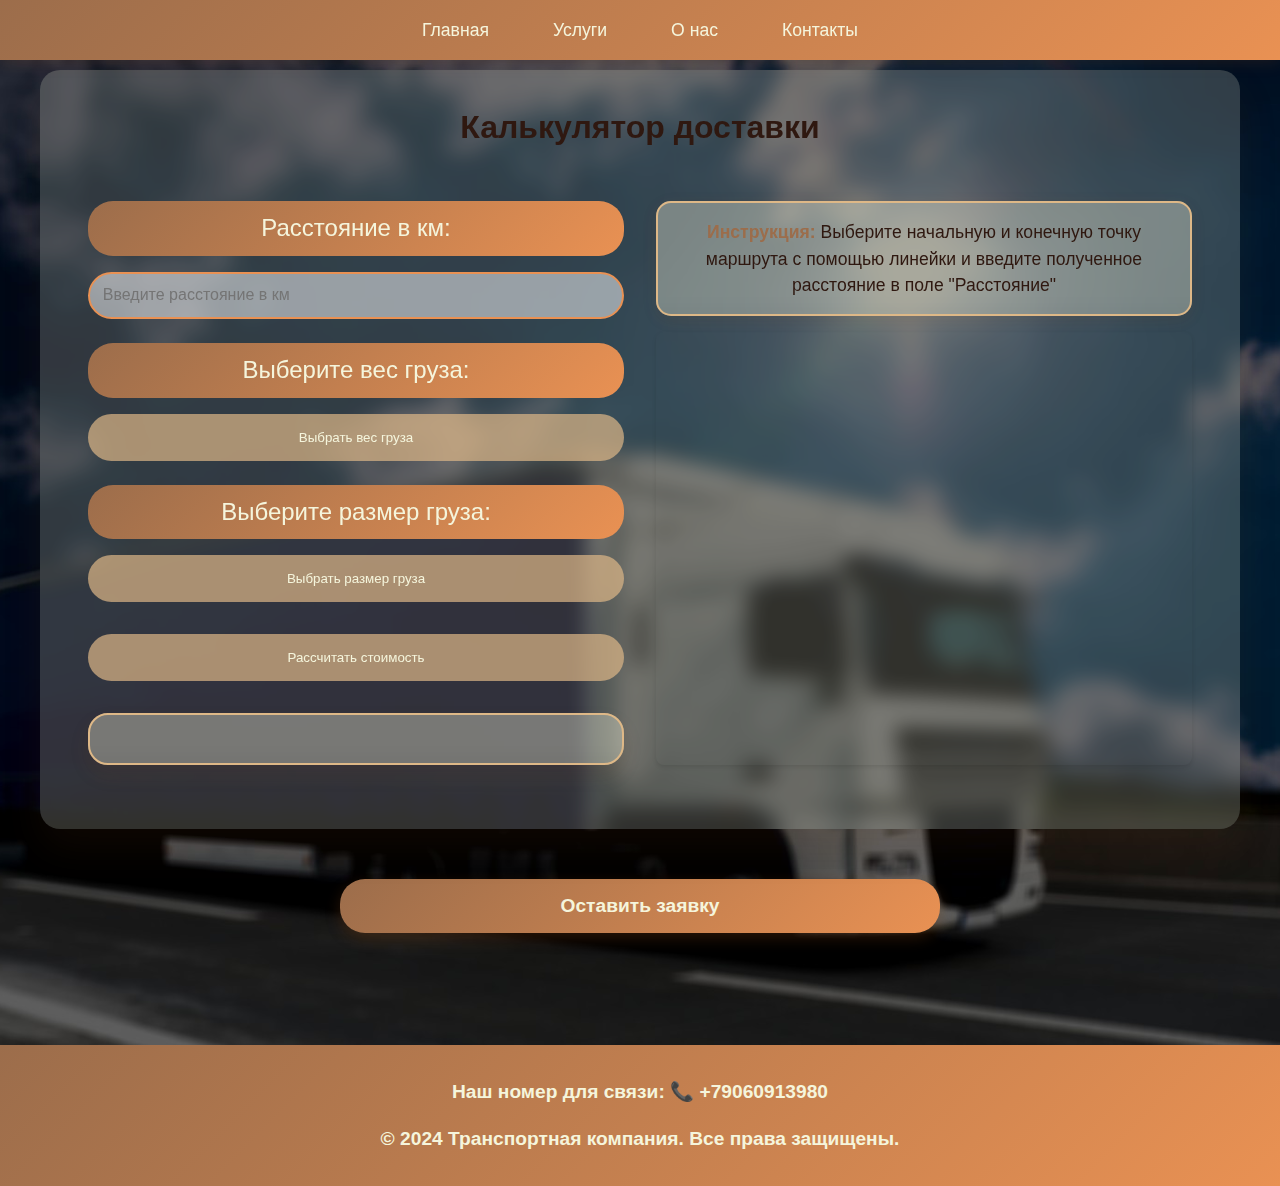
==== project/cartr.html @ 9c748768 "Add files via upload" ====
<!DOCTYPE html>
<html lang="ru">
<head>
    <meta charset="UTF-8">
    <meta name="viewport" content="width=device-width, initial-scale=1.0">
    <link rel="stylesheet" href="car.css">
    <title>Калькулятор доставки</title>
</head>
<body>
    <header>
        <nav>
            <ul class="nav-list">
                <li><a href="index.html">Главная</a></li>
                <li><a href="index.html">Услуги</a></li>
                <li><a href="index.html">О нас</a></li>
                <li><a href="#contact">Контакты</a></li>
            </ul>
        </nav>
    </header>

    <div class="form-container">
        <h1>Калькулятор доставки</h1>
        <div class="calculator-layout">
            <div class="form-section">
                <form id="delivery-calculator">
                    <div class="form-group">
                        <label for="distance" class="form-label">Расстояние в км:</label>
                        <input type="number" id="distance" name="distance" min="1" required placeholder="Введите расстояние в км">
                    </div>
                    <div class="form-group">
                        <label for="weight" class="form-label">Выберите вес груза:</label>
                        <button type="button" id="weight-button" class="btn delivery-btn">Выбрать вес груза</button>
                    </div>
                    <div class="form-group">
                        <label for="size" class="form-label">Выберите размер груза:</label>
                        <button type="button" id="size-button" class="btn delivery-btn">Выбрать размер груза</button>
                    </div>
                    <div class="form-group">
                        <button type="submit" class="btn delivery-btn">Рассчитать стоимость</button>
                    </div>
                </form>
                <div id="result" class="result"></div>
            </div>
            <div class="map-section">
                <div class="map-instructions">
                    <strong>Инструкция:</strong> Выберите начальную и конечную точку маршрута с помощью линейки и введите полученное расстояние в поле "Расстояние"
                </div>
                <div class="map-container">
                    <script type="text/javascript" charset="utf-8" async src="https://api-maps.yandex.ru/services/constructor/1.0/js/?um=constructor%3A729892ba539dc0ba1b27fecc70c59224b17dba3aeef4934f41608c4e191b0297&amp;width=100%&amp;height=400&amp;lang=ru_RU&amp;scroll=true"></script>
                </div>
            </div>
        </div>
    </div>

    <div id="size-modal" class="modal">
        <div class="modal-content">
            <span class="close" style="cursor: pointer;">&times;</span>
            <h2>Выберите размер груза</h2>
            <div class="button-container">
                <button class="size-option" id="small-cargo" onclick="selectCargoSize('small')">
                    <img src="img/cardboard-box.png" alt="Маленький груз" class="cargo-icon">
                    Маленький груз<br>
                    <span style="font-size: 0.9rem; color: var(--dark);">До 50х50х30 см</span>
                </button>
                <button class="size-option" id="large-cargo" onclick="selectCargoSize('large')">
                    <img src="img/cardboard-box.png" alt="Большой груз" class="cargo-icon">
                    Большой груз<br>
                    <span style="font-size: 0.9rem; color: var(--dark);">Больше 50х50х30 см</span>
                </button>
            </div>
        </div>
    </div>

    <div id="weight-modal" class="modal">
        <div class="modal-content">
            <span class="close" style="cursor: pointer;">&times;</span>
            <h2>Выберите вес груза</h2>
            <div class="button-container">
                <button class="size-option" onclick="selectWeight('light')">
                    <img src="img/photo.png" alt="Легкий груз" class="cargo-icon">
                    Легкий груз<br>
                    <span style="font-size: 0.9rem; color: var(--dark);">До 100 кг</span>
                </button>
                <button class="size-option" onclick="selectWeight('heavy')">
                    <img src="img/photo.png" alt="Тяжелый груз" class="cargo-icon">
                    Тяжелый груз<br>
                    <span style="font-size: 0.9rem; color: var(--dark);">Больше 100 кг</span>
                </button>
            </div>
        </div>
    </div>
    <button class="request-btn">Оставить заявку</button>

    <div id="requestModal" class="modal">
        <div class="modal-content">
            <span class="close">&times;</span>
            <div class="form-modal">
                <h2 style="margin-bottom: 1.5rem; color: var(--primary);">Оставить заявку</h2>
                <form id="requestForm">
                    <div class="form-group">
                        <label for="name">Ваше имя</label>
                        <input type="text" id="name" name="name" required>
                    </div>
                    <div class="form-group">
                        <label for="phone">Номер телефона</label>
                        <div class="phone-input-container">
                            <input 
                                type="tel" 
                                id="phone" 
                                name="phone" 
                                pattern="\+7[0-9]{10}"
                                value="+7"
                                required
                                oninput="validatePhone(this)"
                                onblur="checkPhoneLength(this)"
                            >
                            <span id="phone-error" class="error-message"></span>
                        </div>
                    </div>
                    <button type="submit" class="submit-btn">Подтвердить</button>
                </form>
            </div>
        </div>
    </div>

    <footer>
        <div class="footer-content">
            <p id="contact">Наш номер для связи: <span role="img" aria-label="phone">📞</span> +79060913980</p>
            <p>&copy; 2024 Транспортная компания. Все права защищены.</p>
        </div>
    </footer>

    <script src="script.js"></script>
</body>
</html>
---- project/car.css ----
:root {
    --primary: #9c6d4b; 
    --primary-dark: #86613c; 
    --secondary: #e99153; 
    --accent: #DEB887; 
    --dark: #2F1810; 
    --light: #F5F5DC; 
    --gradient: linear-gradient(135deg, var(--primary) 0%, var(--secondary) 100%);
    --gradient-soft: linear-gradient(135deg, rgba(139, 69, 19, 0.1) 0%, rgba(210, 105, 30, 0.1) 100%);
    --background: #F5E6D3; 
}

body {
    display: flex;
    flex-direction: column;
    min-height: 100vh; 
}


body::before {
    content: '';
    position: absolute;
    top: 0;
    left: 0;
    right: 0;
    bottom: 0;
    background-image: url("img/ph.jpg"); 
    background-size: cover; 
    background-position: center; 
    
    
    z-index: -1; 
}


h1 {
    margin-bottom: 2rem; 
    font-size: 2rem; 
    color: var(--dark); 
}
* {
    margin: 0;
    padding: 0;
    box-sizing: border-box;
}

body {
    font-family: 'Segoe UI', Tahoma, Geneva, Verdana, sans-serif;
    line-height: 1.6;
    color: var(--dark);
    background: linear-gradient(135deg, #E6D5C3 0%, #F5E6D3 100%);
    min-height: 100vh;
    position: relative;
}

header {
    background: var(--gradient);
    padding: 1rem 0;
    position: fixed;
    width: 100%;
    top: 0;
    z-index: 100;
    box-shadow: 0 2px 15px rgba(139, 69, 19, 0.2);
}


nav {
    max-width: 1200px;
    margin: 0 auto;
    padding: 0 20px;
}

.nav-list {
    list-style: none;
    display: flex;
    gap: 2rem;
    justify-content: center;
}

.nav-list a {
    color: var(--light);
    text-decoration: none;
    font-weight: 500;
    font-size: 1.1rem;
    padding: 0.5rem 1rem;
    border-radius: 25px;
    transition: all 0.3s ease;
}

.nav-list a:hover {
    background: rgba(222, 184, 135, 0.2);
    transform: translateY(-2px);
    box-shadow: 0 5px 15px rgba(222, 184, 135, 0.2);
}
.form-container {
    max-width: 600px; 
    width: 100%; 
    margin: 3rem auto; 
    padding: 2rem;
    background: rgba(245, 245, 220, 0.2); 
    border-radius: 20px;
    box-shadow: 0 20px 40px rgba(139, 69, 19, 0.1);
    backdrop-filter: blur(10px); 
    text-align: center; 
    transform: translateY(70px);
}

.form-grou\p {
    margin-bottom: 1.5rem; 
}

.form-label {
    display: block;
    margin-bottom: 0.5rem; 
    font-weight: 700; 
    font-size: 1.5rem; 
    color: var(--light); 
    background: var(--gradient); 
    padding: 0.5rem; 
    border-radius: 25px; 
    text-align: center; 
    width: 100%; 
    max-width: 600px; 
    margin: 0 auto; 
}

input, select {
    width: 100%;
    padding: 0.8rem;
    border: 2px solid var(--secondary); 
    border-radius: 25px; 
    font-size: 1rem;
    transition: border-color 0.3s ease; 
    background: rgba(255, 255, 255, 0.5); 
    margin-top: 0.5rem; 
}

input:focus, select:focus {
    border-color: var(--primary); 
    outline: none;
}

.result {
    margin-top: 2rem;
    font-size: 1.2rem;
    color: var(--dark);
    background: (222, 184, 135, 0.2);
}

footer {
    background: var(--gradient);
    color: var(--light);
    padding: 1rem;
    margin-top: 5rem;
}

.footer-content {
    max-width: 800px;
    margin: 0 auto;
    padding: 0 20px;
    text-align: center;
}
.footer-content p {
    font-size: 1.2rem; 
    color: var(--light); 
    margin: 1rem 0; 
    font-weight: bold; 
    cursor: pointer; 
}

.btn {
    background: rgba(222, 184, 135, 0.7); 
    color: var(--light);
    border: none;
    border-radius: 25px;
    padding: 1rem 2rem; 
    cursor: pointer;
    transition: all 0.3s ease;
    margin-top: 1rem; 
    width: 100%; 
    max-width: 700px; 
}
.modal {
    display: none; 
    position: fixed;
    z-index: 1000;
    left: 0;
    top: 0;
    width: 100%;
    height: 100%;
    overflow: auto;
    background-color: rgba(0, 0, 0, 0.7); 
}

.modal-content {
    background-color: rgba(255, 255, 255, 1);
    margin: 15% auto;
    padding: 20px;
    border: 1px solid rgba(222, 184, 135, 0.2);
    width: 600px;
    border-radius: 20px;
    box-shadow: 0 10px 20px rgba(139, 69, 19, 0.1);
    text-align: center;
    position: relative; 
}

.button-container {
    display: flex; 
    justify-content: space-between; 
    margin: 1rem 0; 
}

.size-option {
    background: var(--gradient); 
    color: var(--light);
    border: none;
    border-radius: 25px; 
    padding: 1.5rem; 
    cursor: pointer;
    transition: all 0.3s ease;
    box-shadow: 0 5px 15px rgba(139, 69, 19, 0.3);
    font-size: 1.5rem; 
    flex: 1; 
    margin: 0 0.5rem; 
    height: 150px; 
    min-width: 200px; 
    text-align: center; 
}

.size-option:hover {
    transform: translateY(-2px);
    box-shadow: 0 8px 20px rgba(139, 69, 19, 0.4);
    background: linear-gradient(135deg, var(--primary-dark) 0%, var(--secondary) 100%); 
} 

.calculator-layout {
    margin-top: 200px ;
    display: flex;
    flex-direction: row;
    gap: 2rem;
    max-width: 1200px;
    margin: 1rem auto;
    padding: 1rem 2rem;
}

.form-section {
    flex: 1;
    min-width: 300px;
}

.map-container {
    flex: 1;
    min-width: 300px;
    height: 400px;
    border-radius: 8px;
    overflow: hidden;
    box-shadow: 0 2px 4px rgba(0, 0, 0, 0.1);
}  
.form-container {
    max-width: 1200px;
    margin: 0 auto;
    padding: 2rem 1rem;
}

.form-group {
    margin-bottom: 1.5rem;
}

.form-label {
    display: block;
    margin-bottom: 0.5rem;
    font-weight: 500;
}

.delivery-btn {
    width: 100%;
    max-width: 600px; 
    margin: 0 auto;
    margin-top: 0.5rem;
}

.result {
    margin-top: 2rem;
    padding: 1.5rem;
    border-radius: 20px;
    background: rgba(245, 245, 220, 0.2);
    backdrop-filter: blur(10px);
    border: 2px solid var(--accent);
    color: var(--dark);
    font-size: 1.2rem;
    text-align: center;
    box-shadow: 0 10px 20px rgba(139, 69, 19, 0.1);
    transition: all 0.3s ease;
    animation: fadeIn 0.5s ease;
    font-weight: 500;
} 

.map-instructions {
    background: rgba(245, 245, 220, 0.2);
    backdrop-filter: blur(10px);
    padding: 1rem 2rem;
    border-radius: 15px;
    margin-bottom: 1rem;
    box-shadow: 0 4px 15px rgba(139, 69, 19, 0.1);
    border: 2px solid var(--accent);
    color: var(--dark);
    font-size: 1.1rem;
    text-align: center;
    line-height: 1.5;
    font-weight: 500;
}

.map-instructions strong {
    color: var(--primary);
    font-weight: 700;
} 
.map-section {
    display: flex;
    flex-direction: column;
    flex: 1;
    min-width: 300px;
}


.close {
    position: absolute;
    right: 20px;
    top: 10px;
    color: var(--primary);
    font-size: 24px;
    cursor: pointer;
} 
.request-btn {
    background: var(--gradient);
    color: var(--light);
    border: none;
    border-radius: 25px;
    padding: 1rem 2rem;
    cursor: pointer;
    transition: all 0.3s ease;
    margin: 120px auto 2rem; 
    width: 100%;
    max-width: 600px;
    font-size: 1.2rem;
    font-weight: 600;
    display: block;
    box-shadow: 0 5px 15px rgba(139, 69, 19, 0.3);
}

.request-btn:hover {
    transform: translateY(-2px);
    box-shadow: 0 8px 20px rgba(139, 69, 19, 0.4);
    background: linear-gradient(135deg, var(--primary-dark) 0%, var(--secondary) 100%);
} 
.form-modal {
    max-width: 400px;
    margin: 0 auto;
}

.form-modal .form-group {
    margin-bottom: 1.5rem;
    text-align: left;
}

.form-modal label {
    display: block;
    margin-bottom: 0.5rem;
    color: var(--dark);
    font-weight: 600;
}

.form-modal input {
    width: 100%;
    padding: 0.8rem;
    border: 2px solid var(--secondary);
    border-radius: 25px;
    font-size: 1rem;
    background: rgba(255, 255, 255, 0.9);
}

.form-modal .submit-btn {
    background: var(--gradient);
    color: var(--light);
    border: none;
    border-radius: 25px;
    padding: 1rem 2rem;
    cursor: pointer;
    transition: all 0.3s ease;
    width: 100%;
    font-size: 1.1rem;
    font-weight: 600;
    margin-top: 1rem;
}

.form-modal .submit-btn:hover {
    background: linear-gradient(135deg, var(--primary-dark) 0%, var(--secondary) 100%);
} 
.success-message {
    color: var(--primary);
    font-size: 1.2rem;
    font-weight: 600;
    text-align: center;
    margin: 2rem 0;
}
.phone-input-container {
    position: relative;
    width: 100%;
}

.error-message {
    color: #ff4444;
    font-size: 0.9rem;
    margin-top: 0.5rem;
    display: block;
    text-align: left;
    opacity: 0;
    transition: opacity 0.3s ease;
}

.error-message.show {
    opacity: 1;
}



.cargo-icon {
    width: 50px;
    height: 50px;
    margin-bottom: 10px;
    display: block;
    margin-left: auto;
    margin-right: auto;
}

@media (max-width: 768px) {
    .modal-content {
        width: 90%; 
        margin: 10% auto; 
        padding: 15px; 
    } 
    body {
        font-size: 0.7rem; 
    }

    .calculator-layout {
        flex-direction: column; 
        margin-top: 80px;
        padding: 0.5rem; 
        max-width: 100%; 
        width: 100%; 
        margin: 0; 
    }

    .form-section {
        width: 100%; 
        margin-bottom: 1rem; 
    }

    .map-container {
        width: 100%; 
        height: 150px; 
        margin-bottom: 1rem; 
    }

    .form-container {
        margin: 1rem 0; 
        padding: 1rem;
        transform: translateY(25px);
        width: 100%; 
    }

    .nav-list {
         
        gap: 0.7rem; 
        width: 100%; 
    }

    .nav-list a {
        padding: 0.4rem 0.4rem; 
        font-size: 1rem; 
        width: 100%; 
         
    }

    
    .form-label {
        font-size: 0.7rem; 
        padding: 0.3rem; 
        margin-bottom: 0.7rem; 
    }

    .form-group {
        margin-bottom: 1rem; 
    }

    input, select, .btn {
        font-size: 0.7rem; 
        padding: 0.5rem; 
        margin-top: 0.2rem; 
    }

    
    .result {
        font-size: 0.8rem; 
        padding: 0.6rem; 
        margin-top: 1rem; 
    }

     
    .request-btn {
        margin: 2rem auto; 
        width: 70%; 
        padding: 0.6rem; 
        font-size: 0.8rem; 
    }

    
    .size-option {
        padding: 1rem; 
        font-size: 1rem; 
        height: 120px; 
        min-width: 150px; 
    }
}
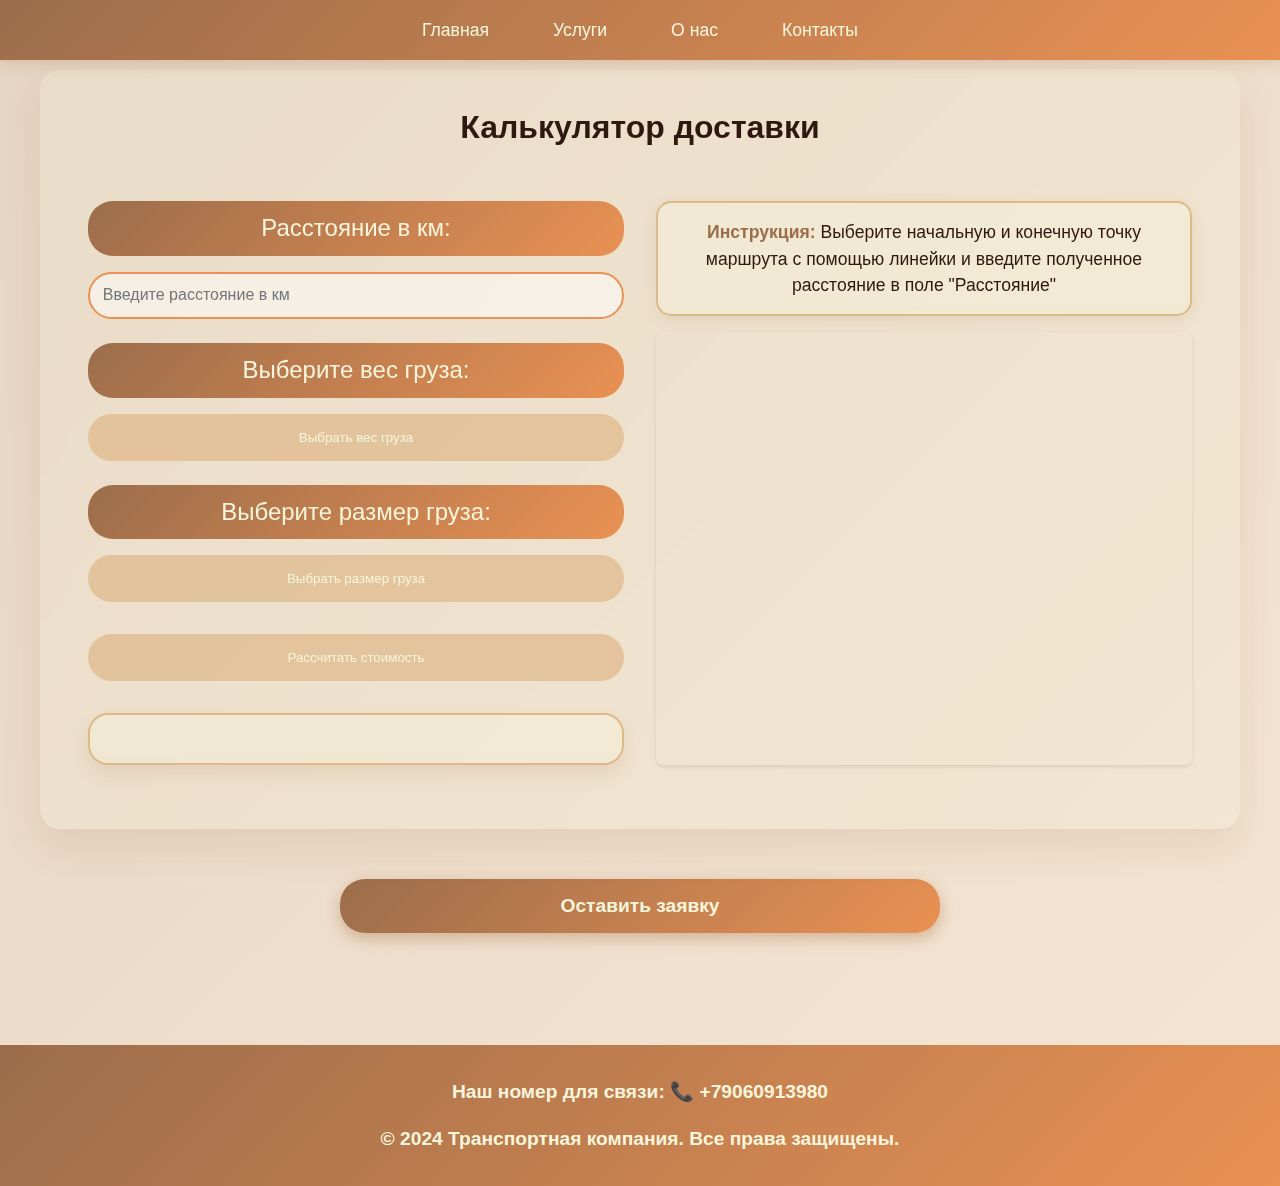
==== commit 88fbf9eb: "Add files via upload" ====
--- a/project/cartr.html
+++ b/project/cartr.html
@@ -3,7 +3,7 @@
 <head>
     <meta charset="UTF-8">
     <meta name="viewport" content="width=device-width, initial-scale=1.0">
-    <link rel="stylesheet" href="car.css">
+    <link rel="stylesheet" href="pages/car.css">
     <title>Калькулятор доставки</title>
 </head>
 <body>
@@ -130,6 +130,6 @@
         </div>
     </footer>
 
-    <script src="script.js"></script>
+    <script src="pages/script.js"></script>
 </body>
 </html>--- a/project/pages/car.css
+++ b/project/pages/car.css
@@ -0,0 +1,526 @@
+:root {
+    --primary: #9c6d4b; 
+    --primary-dark: #86613c; 
+    --secondary: #e99153; 
+    --accent: #DEB887; 
+    --dark: #2F1810; 
+    --light: #F5F5DC; 
+    --gradient: linear-gradient(135deg, var(--primary) 0%, var(--secondary) 100%);
+    --gradient-soft: linear-gradient(135deg, rgba(139, 69, 19, 0.1) 0%, rgba(210, 105, 30, 0.1) 100%);
+    --background: #F5E6D3; 
+}
+
+body {
+    display: flex;
+    flex-direction: column;
+    min-height: 100vh; 
+}
+
+
+body::before {
+    content: '';
+    position: absolute;
+    top: 0;
+    left: 0;
+    right: 0;
+    bottom: 0;
+    background-image: url("img/ph.jpg"); 
+    background-size: cover; 
+    background-position: center; 
+    
+    
+    z-index: -1; 
+}
+
+
+h1 {
+    margin-bottom: 2rem; 
+    font-size: 2rem; 
+    color: var(--dark); 
+}
+* {
+    margin: 0;
+    padding: 0;
+    box-sizing: border-box;
+}
+
+body {
+    font-family: 'Segoe UI', Tahoma, Geneva, Verdana, sans-serif;
+    line-height: 1.6;
+    color: var(--dark);
+    background: linear-gradient(135deg, #E6D5C3 0%, #F5E6D3 100%);
+    min-height: 100vh;
+    position: relative;
+}
+
+header {
+    background: var(--gradient);
+    padding: 1rem 0;
+    position: fixed;
+    width: 100%;
+    top: 0;
+    z-index: 100;
+    box-shadow: 0 2px 15px rgba(139, 69, 19, 0.2);
+}
+
+
+nav {
+    max-width: 1200px;
+    margin: 0 auto;
+    padding: 0 20px;
+}
+
+.nav-list {
+    list-style: none;
+    display: flex;
+    gap: 2rem;
+    justify-content: center;
+}
+
+.nav-list a {
+    color: var(--light);
+    text-decoration: none;
+    font-weight: 500;
+    font-size: 1.1rem;
+    padding: 0.5rem 1rem;
+    border-radius: 25px;
+    transition: all 0.3s ease;
+}
+
+.nav-list a:hover {
+    background: rgba(222, 184, 135, 0.2);
+    transform: translateY(-2px);
+    box-shadow: 0 5px 15px rgba(222, 184, 135, 0.2);
+}
+.form-container {
+    max-width: 600px; 
+    width: 100%; 
+    margin: 3rem auto; 
+    padding: 2rem;
+    background: rgba(245, 245, 220, 0.2); 
+    border-radius: 20px;
+    box-shadow: 0 20px 40px rgba(139, 69, 19, 0.1);
+    backdrop-filter: blur(10px); 
+    text-align: center; 
+    transform: translateY(70px);
+}
+
+.form-grou\p {
+    margin-bottom: 1.5rem; 
+}
+
+.form-label {
+    display: block;
+    margin-bottom: 0.5rem; 
+    font-weight: 700; 
+    font-size: 1.5rem; 
+    color: var(--light); 
+    background: var(--gradient); 
+    padding: 0.5rem; 
+    border-radius: 25px; 
+    text-align: center; 
+    width: 100%; 
+    max-width: 600px; 
+    margin: 0 auto; 
+}
+
+input, select {
+    width: 100%;
+    padding: 0.8rem;
+    border: 2px solid var(--secondary); 
+    border-radius: 25px; 
+    font-size: 1rem;
+    transition: border-color 0.3s ease; 
+    background: rgba(255, 255, 255, 0.5); 
+    margin-top: 0.5rem; 
+}
+
+input:focus, select:focus {
+    border-color: var(--primary); 
+    outline: none;
+}
+
+.result {
+    margin-top: 2rem;
+    font-size: 1.2rem;
+    color: var(--dark);
+    background: (222, 184, 135, 0.2);
+}
+
+footer {
+    background: var(--gradient);
+    color: var(--light);
+    padding: 1rem;
+    margin-top: 5rem;
+}
+
+.footer-content {
+    max-width: 800px;
+    margin: 0 auto;
+    padding: 0 20px;
+    text-align: center;
+}
+.footer-content p {
+    font-size: 1.2rem; 
+    color: var(--light); 
+    margin: 1rem 0; 
+    font-weight: bold; 
+    cursor: pointer; 
+}
+
+.btn {
+    background: rgba(222, 184, 135, 0.7); 
+    color: var(--light);
+    border: none;
+    border-radius: 25px;
+    padding: 1rem 2rem; 
+    cursor: pointer;
+    transition: all 0.3s ease;
+    margin-top: 1rem; 
+    width: 100%; 
+    max-width: 700px; 
+}
+.modal {
+    display: none; 
+    position: fixed;
+    z-index: 1000;
+    left: 0;
+    top: 0;
+    width: 100%;
+    height: 100%;
+    overflow: auto;
+    background-color: rgba(0, 0, 0, 0.7); 
+}
+
+.modal-content {
+    background-color: rgba(255, 255, 255, 1);
+    margin: 15% auto;
+    padding: 20px;
+    border: 1px solid rgba(222, 184, 135, 0.2);
+    width: 600px;
+    border-radius: 20px;
+    box-shadow: 0 10px 20px rgba(139, 69, 19, 0.1);
+    text-align: center;
+    position: relative; 
+}
+
+.button-container {
+    display: flex; 
+    justify-content: space-between; 
+    margin: 1rem 0; 
+}
+
+.size-option {
+    background: var(--gradient); 
+    color: var(--light);
+    border: none;
+    border-radius: 25px; 
+    padding: 1.5rem; 
+    cursor: pointer;
+    transition: all 0.3s ease;
+    box-shadow: 0 5px 15px rgba(139, 69, 19, 0.3);
+    font-size: 1.5rem; 
+    flex: 1; 
+    margin: 0 0.5rem; 
+    height: 150px; 
+    min-width: 200px; 
+    text-align: center; 
+}
+
+.size-option:hover {
+    transform: translateY(-2px);
+    box-shadow: 0 8px 20px rgba(139, 69, 19, 0.4);
+    background: linear-gradient(135deg, var(--primary-dark) 0%, var(--secondary) 100%); 
+} 
+
+.calculator-layout {
+    margin-top: 200px ;
+    display: flex;
+    flex-direction: row;
+    gap: 2rem;
+    max-width: 1200px;
+    margin: 1rem auto;
+    padding: 1rem 2rem;
+}
+
+.form-section {
+    flex: 1;
+    min-width: 300px;
+}
+
+.map-container {
+    flex: 1;
+    min-width: 300px;
+    height: 400px;
+    border-radius: 8px;
+    overflow: hidden;
+    box-shadow: 0 2px 4px rgba(0, 0, 0, 0.1);
+}  
+.form-container {
+    max-width: 1200px;
+    margin: 0 auto;
+    padding: 2rem 1rem;
+}
+
+.form-group {
+    margin-bottom: 1.5rem;
+}
+
+.form-label {
+    display: block;
+    margin-bottom: 0.5rem;
+    font-weight: 500;
+}
+
+.delivery-btn {
+    width: 100%;
+    max-width: 600px; 
+    margin: 0 auto;
+    margin-top: 0.5rem;
+}
+
+.result {
+    margin-top: 2rem;
+    padding: 1.5rem;
+    border-radius: 20px;
+    background: rgba(245, 245, 220, 0.2);
+    backdrop-filter: blur(10px);
+    border: 2px solid var(--accent);
+    color: var(--dark);
+    font-size: 1.2rem;
+    text-align: center;
+    box-shadow: 0 10px 20px rgba(139, 69, 19, 0.1);
+    transition: all 0.3s ease;
+    animation: fadeIn 0.5s ease;
+    font-weight: 500;
+} 
+
+.map-instructions {
+    background: rgba(245, 245, 220, 0.2);
+    backdrop-filter: blur(10px);
+    padding: 1rem 2rem;
+    border-radius: 15px;
+    margin-bottom: 1rem;
+    box-shadow: 0 4px 15px rgba(139, 69, 19, 0.1);
+    border: 2px solid var(--accent);
+    color: var(--dark);
+    font-size: 1.1rem;
+    text-align: center;
+    line-height: 1.5;
+    font-weight: 500;
+}
+
+.map-instructions strong {
+    color: var(--primary);
+    font-weight: 700;
+} 
+.map-section {
+    display: flex;
+    flex-direction: column;
+    flex: 1;
+    min-width: 300px;
+}
+
+
+.close {
+    position: absolute;
+    right: 20px;
+    top: 10px;
+    color: var(--primary);
+    font-size: 24px;
+    cursor: pointer;
+} 
+.request-btn {
+    background: var(--gradient);
+    color: var(--light);
+    border: none;
+    border-radius: 25px;
+    padding: 1rem 2rem;
+    cursor: pointer;
+    transition: all 0.3s ease;
+    margin: 120px auto 2rem; 
+    width: 100%;
+    max-width: 600px;
+    font-size: 1.2rem;
+    font-weight: 600;
+    display: block;
+    box-shadow: 0 5px 15px rgba(139, 69, 19, 0.3);
+}
+
+.request-btn:hover {
+    transform: translateY(-2px);
+    box-shadow: 0 8px 20px rgba(139, 69, 19, 0.4);
+    background: linear-gradient(135deg, var(--primary-dark) 0%, var(--secondary) 100%);
+} 
+.form-modal {
+    max-width: 400px;
+    margin: 0 auto;
+}
+
+.form-modal .form-group {
+    margin-bottom: 1.5rem;
+    text-align: left;
+}
+
+.form-modal label {
+    display: block;
+    margin-bottom: 0.5rem;
+    color: var(--dark);
+    font-weight: 600;
+}
+
+.form-modal input {
+    width: 100%;
+    padding: 0.8rem;
+    border: 2px solid var(--secondary);
+    border-radius: 25px;
+    font-size: 1rem;
+    background: rgba(255, 255, 255, 0.9);
+}
+
+.form-modal .submit-btn {
+    background: var(--gradient);
+    color: var(--light);
+    border: none;
+    border-radius: 25px;
+    padding: 1rem 2rem;
+    cursor: pointer;
+    transition: all 0.3s ease;
+    width: 100%;
+    font-size: 1.1rem;
+    font-weight: 600;
+    margin-top: 1rem;
+}
+
+.form-modal .submit-btn:hover {
+    background: linear-gradient(135deg, var(--primary-dark) 0%, var(--secondary) 100%);
+} 
+.success-message {
+    color: var(--primary);
+    font-size: 1.2rem;
+    font-weight: 600;
+    text-align: center;
+    margin: 2rem 0;
+}
+.phone-input-container {
+    position: relative;
+    width: 100%;
+}
+
+.error-message {
+    color: #ff4444;
+    font-size: 0.9rem;
+    margin-top: 0.5rem;
+    display: block;
+    text-align: left;
+    opacity: 0;
+    transition: opacity 0.3s ease;
+}
+
+.error-message.show {
+    opacity: 1;
+}
+
+
+
+.cargo-icon {
+    width: 50px;
+    height: 50px;
+    margin-bottom: 10px;
+    display: block;
+    margin-left: auto;
+    margin-right: auto;
+}
+
+@media (max-width: 768px) {
+    .modal-content {
+        width: 90%; 
+        margin: 10% auto; 
+        padding: 15px; 
+    } 
+    body {
+        font-size: 0.7rem; 
+    }
+
+    .calculator-layout {
+        flex-direction: column; 
+        margin-top: 80px;
+        padding: 0.5rem; 
+        max-width: 100%; 
+        width: 100%; 
+        margin: 0; 
+    }
+
+    .form-section {
+        width: 100%; 
+        margin-bottom: 1rem; 
+    }
+
+    .map-container {
+        width: 100%; 
+        height: 150px; 
+        margin-bottom: 1rem; 
+    }
+
+    .form-container {
+        margin: 1rem 0; 
+        padding: 1rem;
+        transform: translateY(25px);
+        width: 100%; 
+    }
+
+    .nav-list {
+         
+        gap: 0.7rem; 
+        width: 100%; 
+    }
+
+    .nav-list a {
+        padding: 0.4rem 0.4rem; 
+        font-size: 1rem; 
+        width: 100%; 
+         
+    }
+
+    
+    .form-label {
+        font-size: 0.7rem; 
+        padding: 0.3rem; 
+        margin-bottom: 0.7rem; 
+    }
+
+    .form-group {
+        margin-bottom: 1rem; 
+    }
+
+    input, select, .btn {
+        font-size: 0.7rem; 
+        padding: 0.5rem; 
+        margin-top: 0.2rem; 
+    }
+
+    
+    .result {
+        font-size: 0.8rem; 
+        padding: 0.6rem; 
+        margin-top: 1rem; 
+    }
+
+     
+    .request-btn {
+        margin: 2rem auto; 
+        width: 70%; 
+        padding: 0.6rem; 
+        font-size: 0.8rem; 
+    }
+
+    
+    .size-option {
+        padding: 1rem; 
+        font-size: 1rem; 
+        height: 120px; 
+        min-width: 150px; 
+    }
+}
+
+
